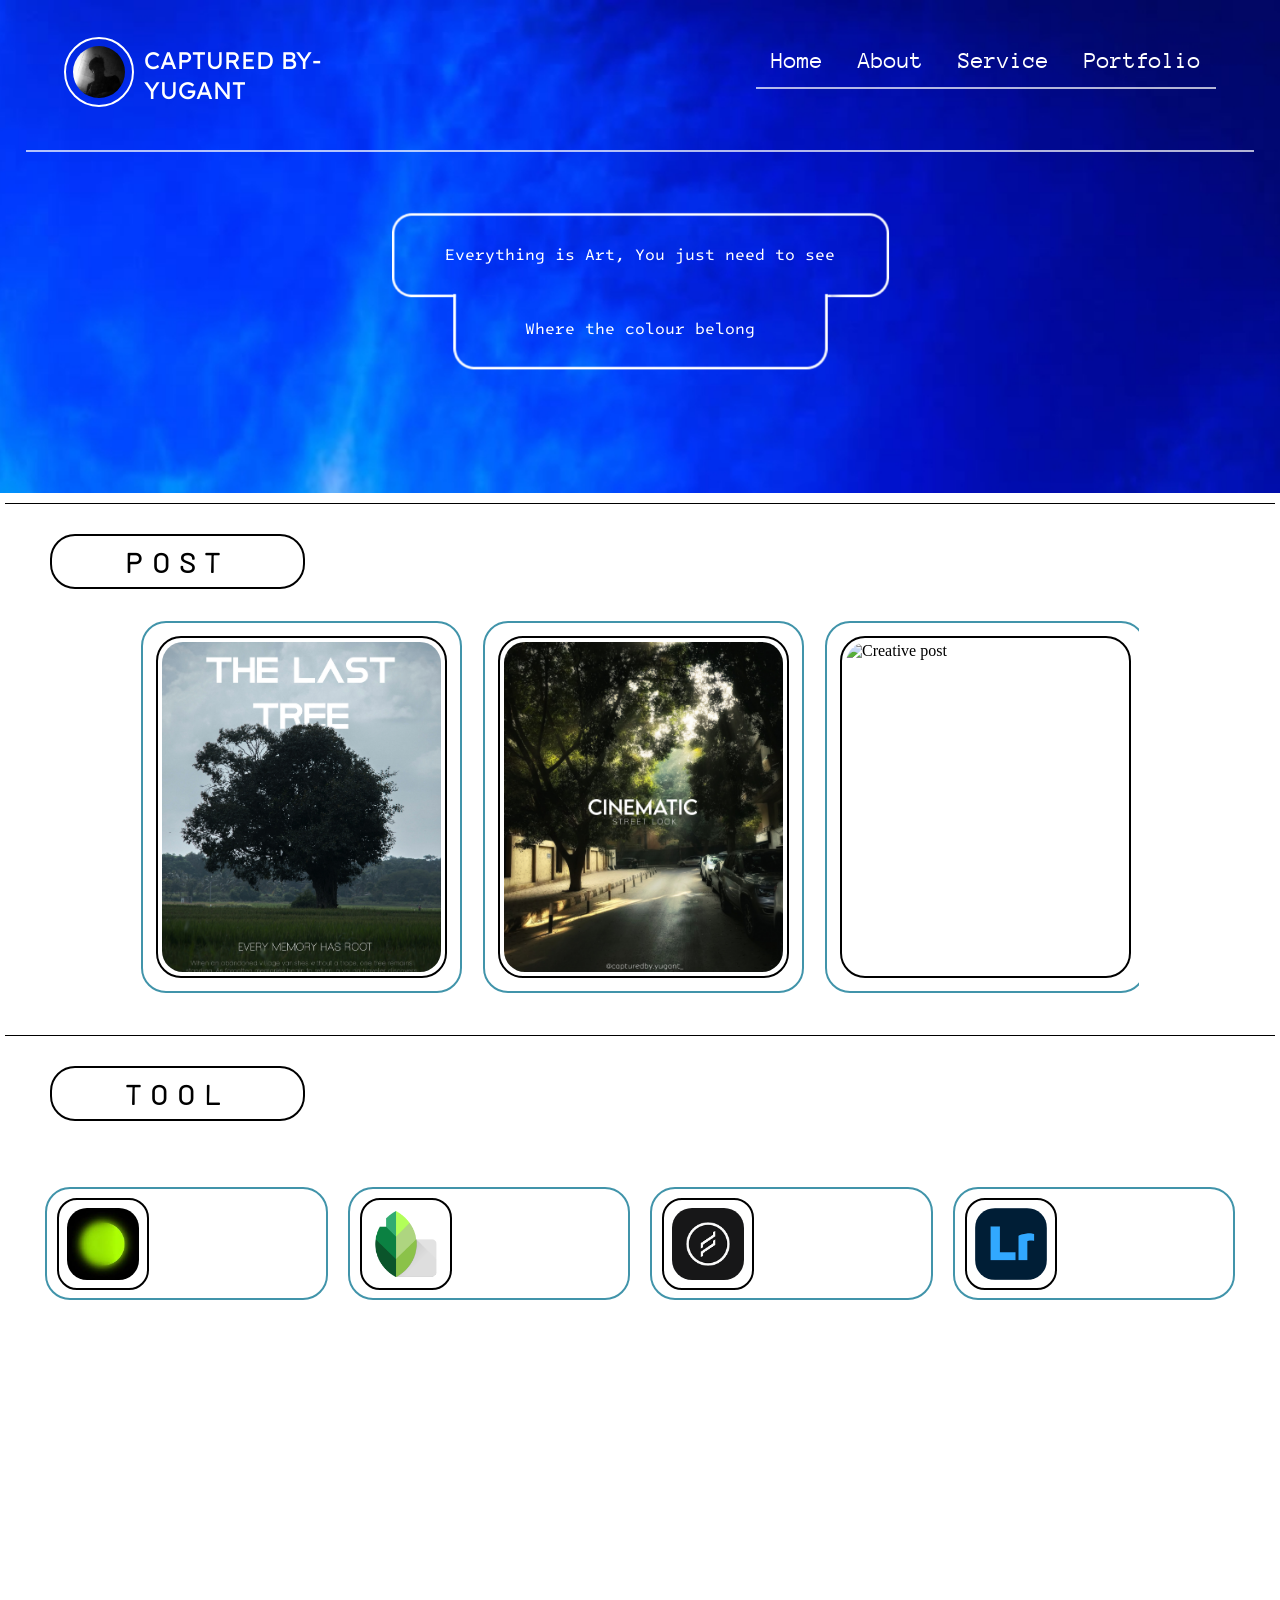
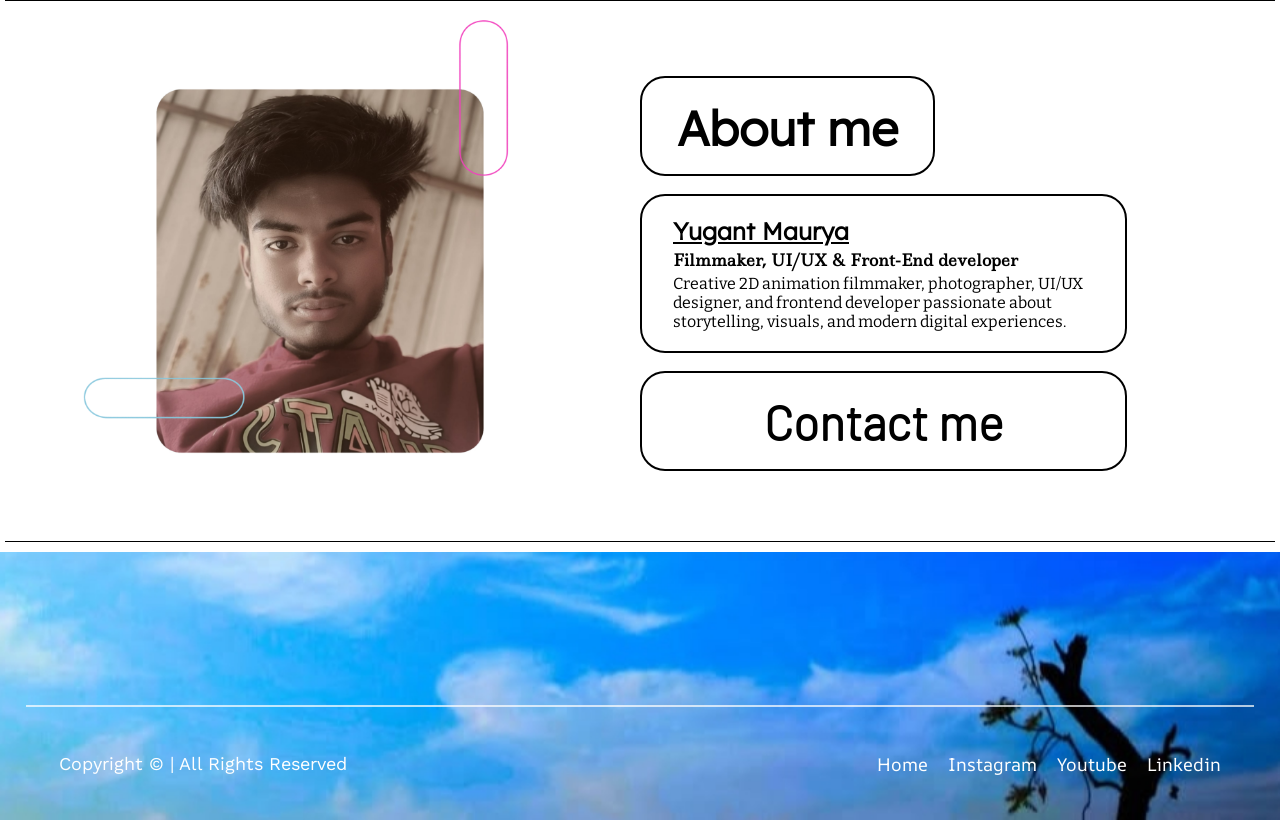
==== docs/index.html @ 9ec86b28 "Adding a slider in crad" ====
<!DOCTYPE html>
<html lang="en">

<head>
    <meta charset="UTF-8">
    <meta name="viewport" content="width=device-width, initial-scale=1.0">
    <title>Captured By - Yugant</title>
    <link rel="stylesheet" href="css/style.css">
    <link rel="stylesheet" href="css/responsive.css">
    <link rel="preconnect" href="https://fonts.googleapis.com">
    <link rel="preconnect" href="https://fonts.gstatic.com" crossorigin>
    <meta name="google-site-verification" content="7gFxVXqHhtORSVMccQHQWQpUcpz1Lk_48N8f_i5zan0" />
    <link rel="icon" type="image/png" href="image/logo.jpg.jpeg">
</head>

<body>
    <header>
        <div class="header-top">
            <div class="logo">
                <a href="#"><img src="image/logo.jpg.jpeg" alt="Logo"></a>
                <pre>CAPTURED BY-
YUGANT</pre>
            </div>
            <div class="hln">
                <nav class="headt">
                    <div class="slidebar">
                        <ul>
                            <li onclick="hideslidebar()"><img
                                    src="image/close_24dp_EFEFEF_FILL0_wght400_GRAD0_opsz24.png" alt=""></li>
                            <li><a href="#">Home</a></li>
                            <li><a href="#">About</a></li>
                            <li><a href="#">Service</a></li>
                            <li><a href="#">Portfolio</a></li>
                        </ul>
                    </div>
                    <ul>
                        <li class="hideonmobile"><a href="#">Home</a></li>
                        <li class="hideonmobile"><a href="#">About</a></li>
                        <li class="hideonmobile"><a href="#">Service</a></li>
                        <li class="hideonmobile"><a href="#">Portfolio</a></li>
                        <li class="menu" onclick="showslidebar()"><img
                                src="image/menu_24dp_EFEFEF_FILL0_wght400_GRAD0_opsz24.png">
                        </li>
                    </ul>
                </nav>
                <hr class="navhr">
            </div>
        </div>
        <hr>
        <div class="slowgan">
            <img src="image/slogan borad.png" alt="borad">
            <div class="text">
                <p class="t1">Everything is Art, You just need to see</p>
                <p>Where the colour belong</p>
            </div>
        </div>
    </header>
    <main>
        <hr>
        <div class="po">
            <div class="c-icon">
                <div class="icon">
                    <h3>POST</h3>
                </div>
            </div>
            <div class="Post">
                <button class="slider-btn prev-btn" type="button" aria-label="Previous post">
                    <img src="image/left.png" alt="">
                </button>

                <div class="post-slider">
                    <div class="post-track">
                        <div class="Card">
                            <div class="imbo">
                                <img class="po-img" src="image/post/Picsart_26-05-30_23-14-39-638.jpg.jpeg" alt="Creative post">
                            </div>
                        </div>
                        <div class="Card">
                            <div class="imbo">
                                <img class="po-img" src="image/post/20250325_134147.jpg.jpeg" alt="Creative post">
                            </div>
                        </div>
                        <div class="Card">
                            <div class="imbo">
                                <img class="po-img" src="image/post/20250316_114616.jpg.jpeg" alt="Creative post">
                            </div>
                        </div>
                        <div class="Card">
                            <div class="imbo">
                                <img class="po-img" src="image/post/20250322_140055.jpg.jpeg" alt="Creative post">
                            </div>
                        </div>
                    </div>
                </div>

                <button class="slider-btn next-btn" type="button" aria-label="Next post">
                    <img src="image/right.png" alt="">
                </button>
            </div>
        </div>
        <hr>
        <div class="tool">
            <div class="c-icon">
                <div class="icon">
                    <h3>TOOL</h3>
                </div>
            </div>
            <div class="tool-section">
                <div class="bdr">
                    <div class="tool-info">
                        <img src="image/icon/hypic.jfif" alt="">
                    </div>
                </div>
                <div class="bdr">
                    <div class="tool-info">
                        <img src="image/icon/Snapseed.png" alt="">
                    </div>
                </div>
                <div class="bdr">
                    <div class="tool-info">
                        <img src="image/icon/LD.png" alt="">
                    </div>
                </div>
                <div class="bdr">
                    <div class="tool-info">
                        <img src="image/icon/lightroom.webp" alt="">
                    </div>
                </div>
            </div>
        </div>
        <hr>
        <div class="intro">
            <div class="image-logo">
                <img src="image/logo-imgae.png" width="600px">
            </div>
            <div class="sublogo">
                <img src="image/photo1.jpg.jpeg" alt="" width="400px">
            </div>
            <div class="about-me">
                <h2 class="me">About me</h2>
                <div>
                    <h2>Yugant Maurya</h2>
                    <h4>Filmmaker, UI/UX & Front-End developer</h4>
                    <p>Creative 2D animation filmmaker, photographer, UI/UX designer, and frontend developer passionate
                        about storytelling, visuals, and modern digital experiences.</p>
                </div>
                <h2 class="Contact">Contact me</h2>
            </div>
        </div>
        <hr>
    </main>
    <footer>
        <div class="blank"></div>
        <hr>
        <div class="fot-bar">
            <div class="copyright"> Copyright &copy; | All Rights Reserved</div>
            <nav class="lfoot">
                <ul>
                    <li><a href="#">Home</a></li>
                    <li><a href="#">Instagram</a></li>
                    <li><a href="#">Youtube</a></li>
                    <li> <a href="#">Linkedin</a></li>
                </ul>
            </nav>
        </div>
    </footer>
    <script src="animate.js"></script>
</body>

</html>
---- docs/css/style.css ----
@font-face {
    font-family: 'Lexend';
    src: url(../font/Lexend/Lexend-VariableFont_wght.ttf);
}

@font-face {
    font-family: 'ldtihn';
    src: url(../font/Lexend/static/Lexend-Light.ttf);
}

@font-face {
    font-family: 'ledger';
    src: url(../font/Ledger/Ledger-Regular.ttf);
}

@font-face {
    font-family: 'bitter';
    src: url(../font/Bitter/Bitter-VariableFont_wght.ttf);
}

@font-face {
    font-family: 'Barlow';
    src: url(../font/Barlow/Barlow-Light.ttf);
}

@font-face {
    font-family: 'AnonymousPro';
    src: url(../font/AnonymousPro/AnonymousPro-Regular.ttf);
}

@font-face {
    font-family: 'Intelonemono';
    src: url(../font/IntelOneMono/IntelOneMono-VariableFont_wght.ttf);
}

@font-face {
    font-family: 'worksans';
    src: url(../font/Work_Sans/WorkSans-VariableFont_wght.ttf);
}

@font-face {
    font-family: 'aronesans';
    src: url(../font/AR_One_Sans/AROneSans-VariableFont_ARRR\,wght.ttf);
}

* {
    margin: 0px;
    padding: 0px;
    box-sizing: border-box;
}

body {
    overflow-x: hidden;
    width: 100%;
    min-height: 100vh;
}

header {
    background-image: url(../image/hedergb.jpg.jpeg);
    background-repeat: no-repeat;
    background-size: cover;
    background-position: center;
    width: 100%;
    height: 493px;


    .header-top {
        display: flex;
        justify-content: center;
        align-items: center;
        gap: 35%;
        padding-top: 25px;
        height: 150px;
        padding: 0px 64px;
    }

    .logo {
        width: 50em;
        display: flex;
        align-items: center;
        gap: 10px;
        font-size: x-large;
        color: white;
    }

    .logo>pre {
        font-family: "Lexend";
    }

    .logo img {
        padding: 7px;
        width: 70px;
        border-radius: 25pc;
        border: 2px solid white;
    }

    .hln {
        padding-bottom: 14px;
        width: 460px;
        display: flex;
        flex-direction: column;
        justify-content: center;
        align-items: center;
        gap: 14px;
    }

    .hln>hr {
        width: 460px;
    }

    .headt {
        display: flex;
        gap: 25px;
    }

    hr {
        margin: 0 26px;
        border: 1px solid rgba(255, 255, 255, 0.7);
    }

    .headt a {
        color: white;
        font-family: "AnonymousPro";
        font-size: x-large;
        text-decoration: none;
    }

    .headt>ul {
        gap: 35px;
        display: flex;
        list-style: none;
    }

    .slidebar {
        display: none;
    }

    .slidebar ul {
        position: fixed;
        z-index: 999;
        top: 0;
        right: 0;
        height: 100vh;
        width: 250px;
        background: rgba(255, 255, 255, 0.1);
        backdrop-filter: blur(10px);
        -webkit-backdrop-filter: blur(10px);
        box-shadow: 10px 0 10px rgba(0, 0, 0, 0);
        display: flex;
        padding: 50px;
        gap: 20px;
        flex-direction: column;
        justify-content: flex-start;
    }

    .slidebar li {
        list-style: none;
        width: 100%;
    }

    .slowgan {
        position: relative;
        width: fit-content;
        margin: 50px auto;
    }

    .slowgan img {
        width: 617px;
        display: block;
    }

    .text {
        display: flex;
        justify-content: center;
        align-items: center;
        flex-direction: column;
        gap: 52px;
    }

    .text {
        width: 582px;
        height: 139px;
        font-family: 'Intelonemono';
        position: absolute;
        top: 50%;
        left: 50%;
        transform: translate(-50%, -50%);

        color: white;
        text-align: center;
    }
}

main {
    hr {
        border: none;
        height: 1px;
        background: black;
        margin: 10px 5px;
    }

    .icon {

        border: 2px solid black;
        border-radius: 25px;
        margin-top: 30px;
        margin-left: 50px;
        width: 255px;
        height: 55px;
        display: flex;
        justify-content: center;
        align-items: center;
        font-size: x-large;
        font-family: 'Barlow';
        letter-spacing: 10px;

    }

    .Card {
        flex: 0 0 321px;
        width: 321px;
        height: 372px;
        border: 2px solid #4194AA;
        border-radius: 25px;
        display: flex;
        justify-content: center;
        align-items: center;
    }

    .Post {
        --slider-gap: 21px;
        display: flex;
        align-items: center;
        justify-content: center;
        padding: 32px 56px;
        gap: var(--slider-gap);
    }

    .post-slider {
        width: min(100%, calc((321px * 3) + (var(--slider-gap) * 2)));
        overflow: hidden;
    }

    .post-track {
        display: flex;
        gap: var(--slider-gap);
        transition: transform 0.35s ease;
    }

    .slider-btn {
        width: 64px;
        height: 64px;
        flex: 0 0 64px;
        display: flex;
        justify-content: center;
        align-items: center;
        border: 2px solid #4194AA;
        border-radius: 50%;
        background: white;
        cursor: pointer;
        opacity: 0;
        transition: opacity 0.25s ease;
    }

    .slider-btn:hover,
    .slider-btn:focus-visible {
        opacity: 1;
    }

    .slider-btn img {
        width: 52px;
        height: 52px;
        object-fit: contain;
        pointer-events: none;
    }

    .slider-btn:disabled {
        opacity: 0;
        cursor: not-allowed;
    }

    .slider-btn:disabled:hover,
    .slider-btn:disabled:focus-visible {
        opacity: 0.25;
    }

    .imbo {
        display: flex;
        justify-content: center;
        align-items: center;
        border-radius: 25px;
        padding: 4px;
        border: 2px solid black;
        height: 342px;
        width: 291px;
        overflow: hidden;

        .po-img {
            display: block;
            width: 100%;
            height: 100%;
            object-fit: cover;
            border-radius: 21px;
        }
    }


    .tool {
        min-height: 524px;

        .tool-section {
            display: grid;
            grid-template-columns: repeat(2, 631px);
            grid-auto-rows: auto;
            gap: 63px 20px;
            padding: 66px 45px;

            .tool-info {
                display: flex;
                justify-content: center;
                align-items: center;
                width: 92px;
                height: 92px;
                padding: 20px;
                border: 2px solid black;
                border-radius: 20px;
                margin-left: 10px;
            }

            img {
                width: 72px;
                height: 72px;
                border-radius: 20px;
            }

            .bdr {
                display: flex;
                align-items: center;
                border: 2px solid #4194AA;
                width: 631px;
                height: 113px;
                border-radius: 25px;
            }
        }
    }

    .intro {
        display: flex;
        height: 520px;

        .image-logo {
            width: 50%;
            display: flex;
            justify-content: center;
            align-items: center;

            img {
                border-radius: 25px;
            }
        }

        .about-me {
            width: 50%;
            display: flex;
            justify-content: flex-start;
            flex-direction: column;
            padding: 65px 0px;
            gap: 18px;

            .me,
            .Contact {
                font-size: xxx-large;
                text-align: center;
                padding: 20px 0px;
                font-family: 'ldtihn';
                border: 2px solid black;
                border-radius: 25px;
                width: 295px;
                height: 100px;
            }

            div {
                display: flex;
                flex-direction: column;
                border: 2px solid black;
                width: 487px;
                height: 160px;
                padding: 20px 31px;
                border-radius: 25px;
                gap: 3px;

                h2 {
                    font-family: 'ldtihn';
                    text-decoration: underline;
                }

                h4 {
                    font-family: 'ledger';
                }

                p {
                    font-family: 'bitter';
                }
            }

            .Contact {
                width: 487px;
                font-family: 'Barlow';
            }
        }
    }
}



footer {
    background-image: url(../image/foterbg.jpg.jpeg);
    background-repeat: no-repeat;
    background-size: cover;
    background-position: center;
    width: 100vw;
    display: flex;
    flex-direction: column;
    min-height: 266px;

    hr {
        margin: 0 26px;
        border: 1px solid rgba(255, 255, 255, 0.7);
    }


    .blank {
        height: 153px;
    }

    .fot-bar {
        display: flex;
        flex-direction: row;
        align-items: center;
        height: 113px;
        font-size: large;
        justify-content: space-between;
        padding: 0 59px;

        .copyright {
            color: white;
            font-family: 'worksans';
        }

        .lfoot {
            font-family: 'aronesans';


            ul {
                list-style: none;
                display: flex;
                flex-direction: row;
                gap: 20px;
            }

            a {
                color: white;
                text-decoration: none;
            }
        }
    }
}
---- docs/css/responsive.css ----
img {
    height: auto;
}

body {
    min-height: 100vh;
}

header .logo {
    min-width: 0;
}

main .tool .tool-section {
    grid-template-columns: repeat(auto-fit, minmax(280px, 1fr));
}

main .tool .tool-section .bdr {
    width: 100%;
}

.menu {
    display: none;
}

.sublogo {
    display: none;
}


@media (max-width: 1200px) {
    header .header-top {
        gap: 40px;
        justify-content: space-between;
    }

    main .intro .about-me {
        width: 450px;
    }

    main .intro .about-me .Contact,
    main .intro .about-me div {
        width: 410px;
    }

    main .intro .image-logo img {
        width: 480px;
    }

}

@media (max-width: 1130px){
    main .post-slider {
        width: min(100%, calc((321px * 2) + var(--slider-gap)));
    }
}

@media (max-width: 900px) {
    header {
        height: auto;
        padding-bottom: 40px;
    }

    header .header-top {
        height: auto;
        gap: 24px;
        padding: 24px 20px;
    }

    .header-top .hln {
        width: 50px;
        display: flex;
        justify-content: flex-end;
    }

    .hideonmobile,
    .navhr {
        display: none;
    }

    header .logo {
        width: 100%;
        justify-content: flex-start;
    }

    .headt .menu {
        display: flex;
        justify-content: flex-end;
    }

    header .slowgan {
        width: min(92%, 617px);
        margin: 36px auto;
    }

    header .slowgan img,
    header .text {
        width: 100%;
    }

    header .text {
        height: auto;
        gap: 24px;
        padding: 0 24px;
        font-size: clamp(0.85rem, 2.4vw, 1rem);
    }

    main .icon {
        margin-left: 20px;
    }

    main .Post {
        padding: 28px 20px;
        gap: 12px;
    }

    main .tool .tool-section {
        padding: 36px 20px;
        gap: 22px;
    }

    main .intro {
        height: auto;
        flex-direction: row;
        align-items: center;
        padding: 15px 20px;
        gap: 28px;
    }

    main .intro .image-logo {
        display: none;
    }

    main .intro .about-me {
        width: 100%;
    }

    main .intro .about-me {
        padding: 10px;
        width: 487px;
        font-size: .8rem;
    }

    main .intro .sublogo {
        display: flex;
        justify-content: center;
        width: 350px;
    }

    main .intro .about-me div,
    main .intro .about-me .Contact {
        width: min(100%, 437px);
        height: auto;
    }

    main .intro .about-me .me {
        width: 200px;
        font-size: x-large;
        height: 70px;
    }

    main .intro .about-me .Contact {
        width: min(100%, 307px);
        font-size: x-large;
        height: 70px;
    }

    main .intro .sublogo img {
        width: 250px;
        border-radius: 25px;

    }

    footer .fot-bar {
        height: auto;
        min-height: 113px;
        flex-direction: column;
        justify-content: center;
        gap: 18px;
        padding: 24px 20px;
        text-align: center;
    }

    footer .fot-bar .lfoot ul {
        flex-wrap: wrap;
        justify-content: center;
    }
}

@media (max-width: 560px) {

    header .logo {
        font-size: 1rem;
    }

    header .logo img {
        width: 58px;
    }

    header .headt a {
        font-size: 1rem;
    }

    header .text {
        gap: 25px;
        font-size: 0.65rem;
    }

    main .icon {
        width: calc(100% - 40px);
        max-width: 200px;
        font-size: 1.1rem;
        letter-spacing: 6px;
    }

    main .Post {
        padding: 24px 12px;
    }

    main .post-slider {
        width: min(100%, 321px, calc(100vw - 136px));
    }

    main .Card {
        flex-basis: min(321px, calc(100vw - 136px));
        width: min(321px, calc(100vw - 136px));
    }

    main .imbo {
        width: calc(100% - 30px);
    }

    main .slider-btn {
        width: 44px;
        height: 44px;
        flex-basis: 44px;
    }

    main .slider-btn img {
        width: 36px;
        height: 36px;
    }

    main .tool .tool-section {
        grid-template-columns: 1fr;
    }

    main .tool .tool-section .bdr {
        height: 96px;
        border-radius: 18px;
    }

    main .tool .tool-section .tool-info {
        width: 76px;
        height: 76px;
        padding: 12px;
        border-radius: 16px;
    }

    main .tool .tool-section img {
        width: 56px;
        height: 56px;
    }

    main .intro .image-logo img {
        width: min(100%, 342px);
    }

    main .intro .sublogo {
        display: none;
    }

    main .intro .about-me .me {
        width: min(100%, 205px);
        height: auto;
        font-size: 1.5rem;
    }

    main .intro .about-me .Contact {
        width: min(100%, 275px);
        height: auto;
        font-size: 1.5rem;
    }

    main .intro .about-me div {
        padding: 18px;
    }
}

@media (max-width: 380px) {

    header .header-top {
        height: auto;
        gap: 24px;
        padding: 14px 20px;
    }

    header .slowgan {
        width: 96%;
    }

    header .text {
        font-size: 0.60rem;
        padding: 0 16px;
    }

    footer .fot-bar {
        font-size: 0.9rem;
    }
}
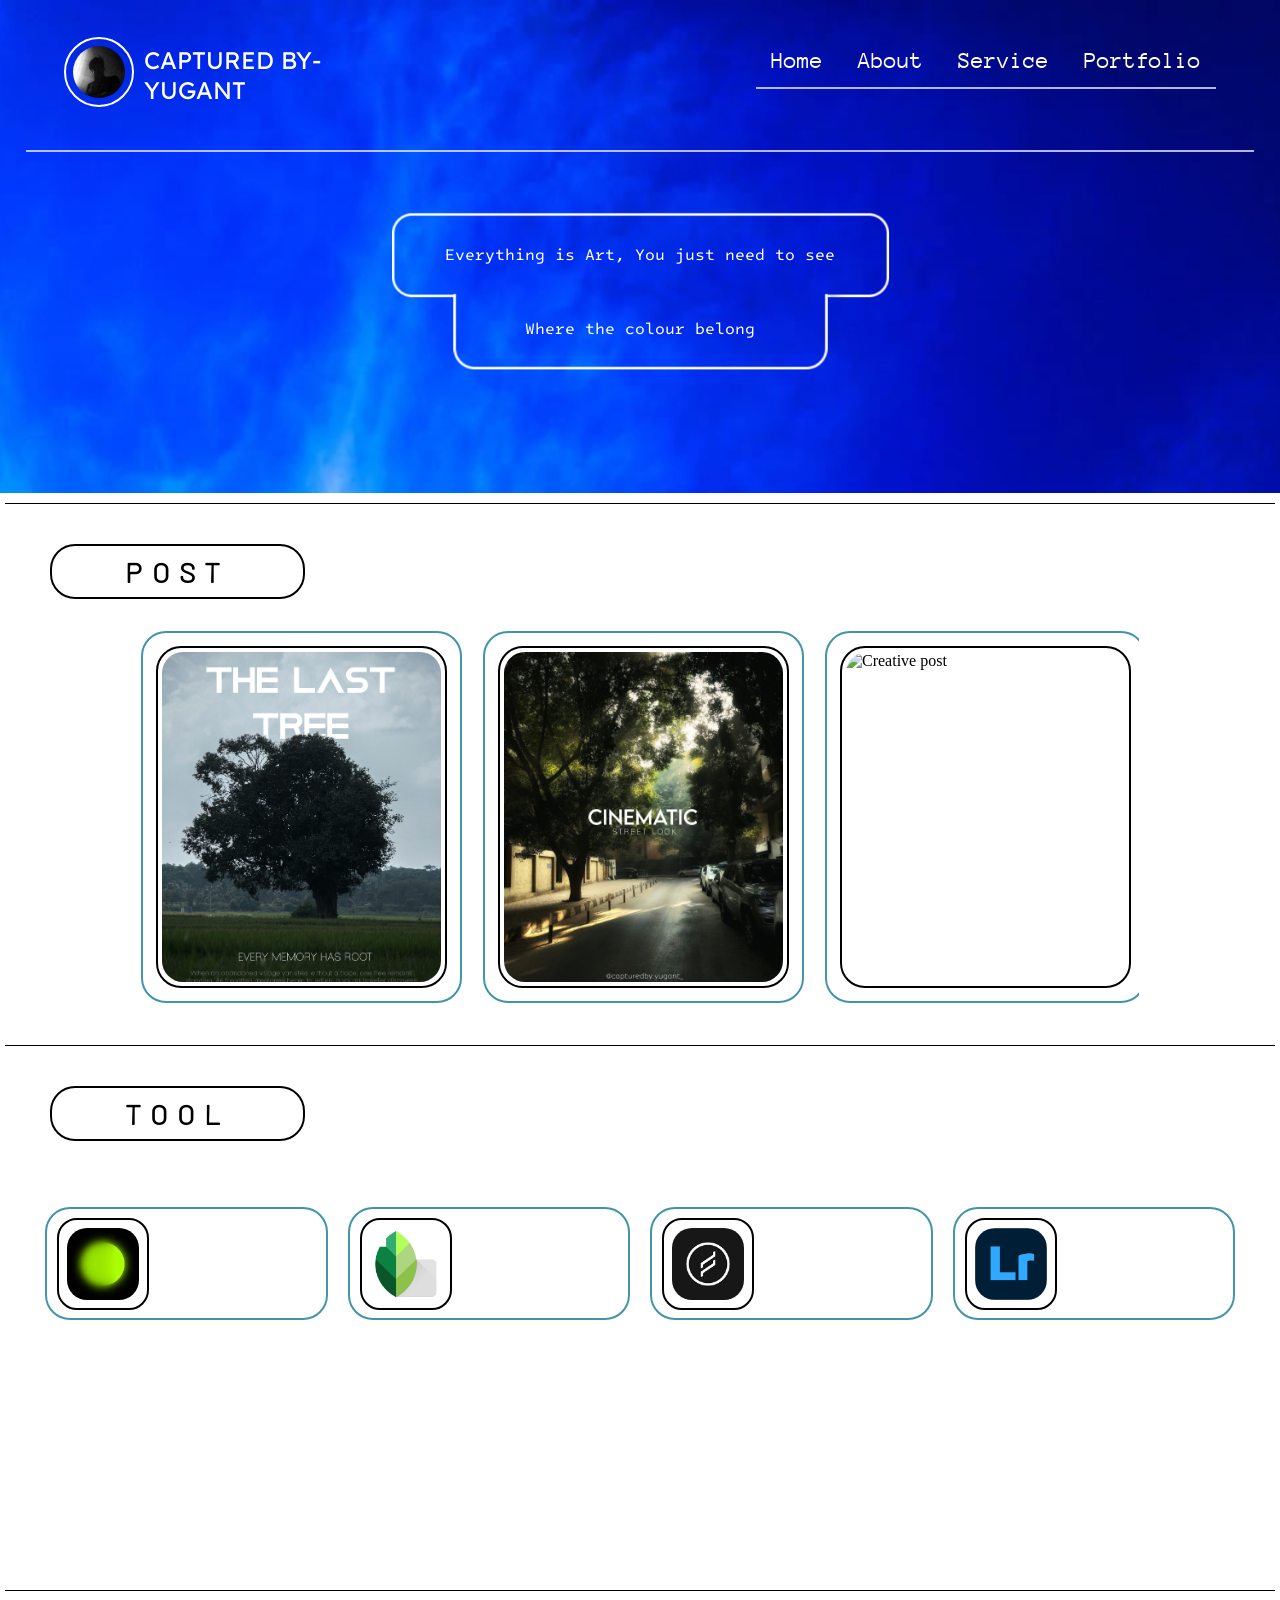
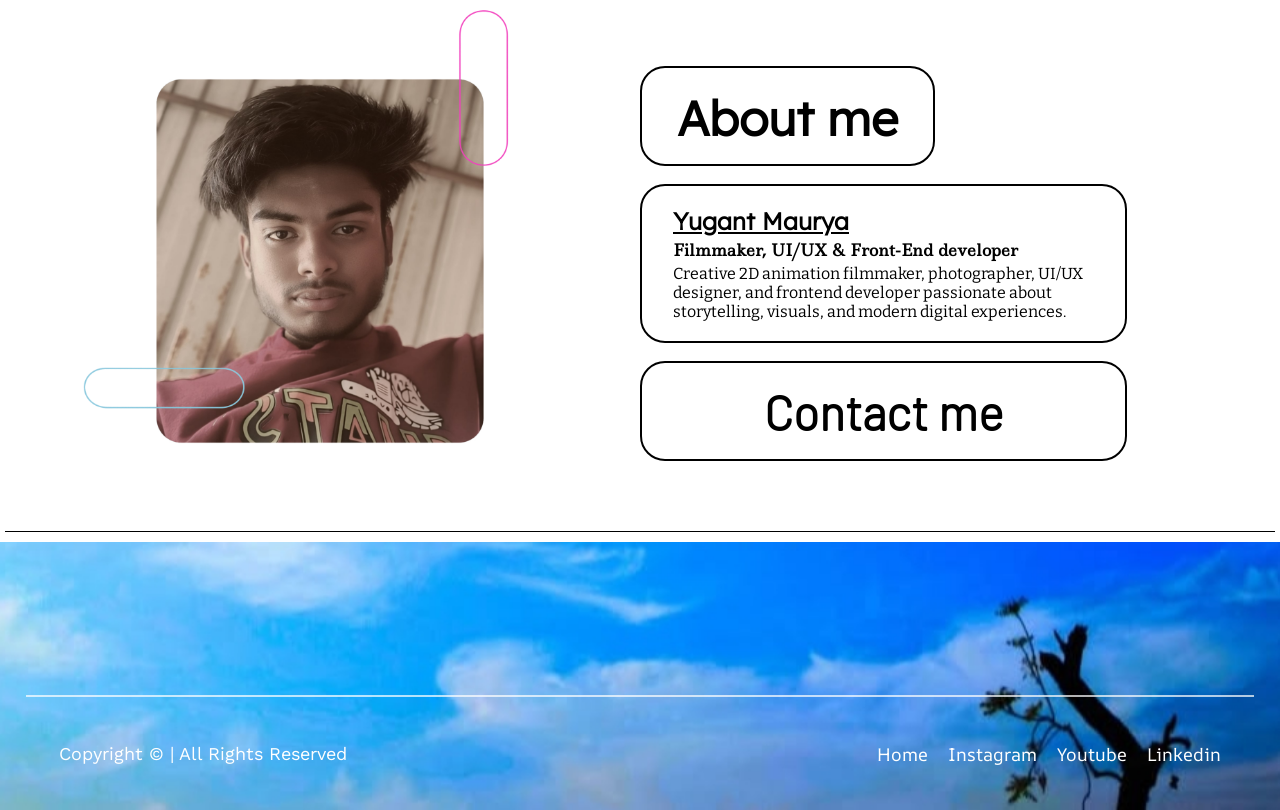
==== commit 30c373bb: "updated code" ====
--- a/docs/index.html
+++ b/docs/index.html
@@ -62,10 +62,11 @@
                 <div class="icon">
                     <h3>POST</h3>
                 </div>
+                <a class="see-more" href="#">See More</a>
             </div>
             <div class="Post">
                 <button class="slider-btn prev-btn" type="button" aria-label="Previous post">
-                    <img src="image/left.png" alt="">
+                    <img src="image/left.png" width="52px" alt="">
                 </button>
 
                 <div class="post-slider">
@@ -94,7 +95,7 @@
                 </div>
 
                 <button class="slider-btn next-btn" type="button" aria-label="Next post">
-                    <img src="image/right.png" alt="">
+                    <img src="image/right.png" width="53px" alt="">
                 </button>
             </div>
         </div>
--- a/docs/css/style.css
+++ b/docs/css/style.css
@@ -216,6 +216,30 @@
 
     }
 
+    .c-icon {
+        display: flex;
+        align-items: center;
+        width: 100%;
+    }
+
+    .see-more {
+        color: #4194AA;
+        font-family: 'Barlow';
+        font-size: 1rem;
+        text-decoration: none;
+        margin-left: auto;
+        margin-right: 20px;
+        transform: translateY(8px);
+        opacity: 0;
+        pointer-events: none;
+        transition: opacity 0.25s ease;
+    }
+
+    .po.show-see-more .see-more {
+        opacity: 1;
+        pointer-events: auto;
+    }
+
     .Card {
         flex: 0 0 321px;
         width: 321px;
@@ -239,6 +263,7 @@
     .post-slider {
         width: min(100%, calc((321px * 3) + (var(--slider-gap) * 2)));
         overflow: hidden;
+        touch-action: pan-y;
     }
 
     .post-track {
--- a/docs/css/responsive.css
+++ b/docs/css/responsive.css
@@ -213,26 +213,30 @@
     }
 
     main .Post {
-        padding: 24px 12px;
+        position: relative;
+        padding: 24px 0;
     }
 
     main .post-slider {
-        width: min(100%, 321px, calc(100vw - 136px));
-    }
-
-    main .Card {
-        flex-basis: min(321px, calc(100vw - 136px));
-        width: min(321px, calc(100vw - 136px));
-    }
-
-    main .imbo {
-        width: calc(100% - 30px);
+        width: 321px;
     }
 
     main .slider-btn {
+        position: absolute;
+        top: 50%;
+        z-index: 2;
+        transform: translateY(-50%);
         width: 44px;
         height: 44px;
         flex-basis: 44px;
+    }
+
+    main .prev-btn {
+        left: 8px;
+    }
+
+    main .next-btn {
+        right: 8px;
     }
 
     main .slider-btn img {
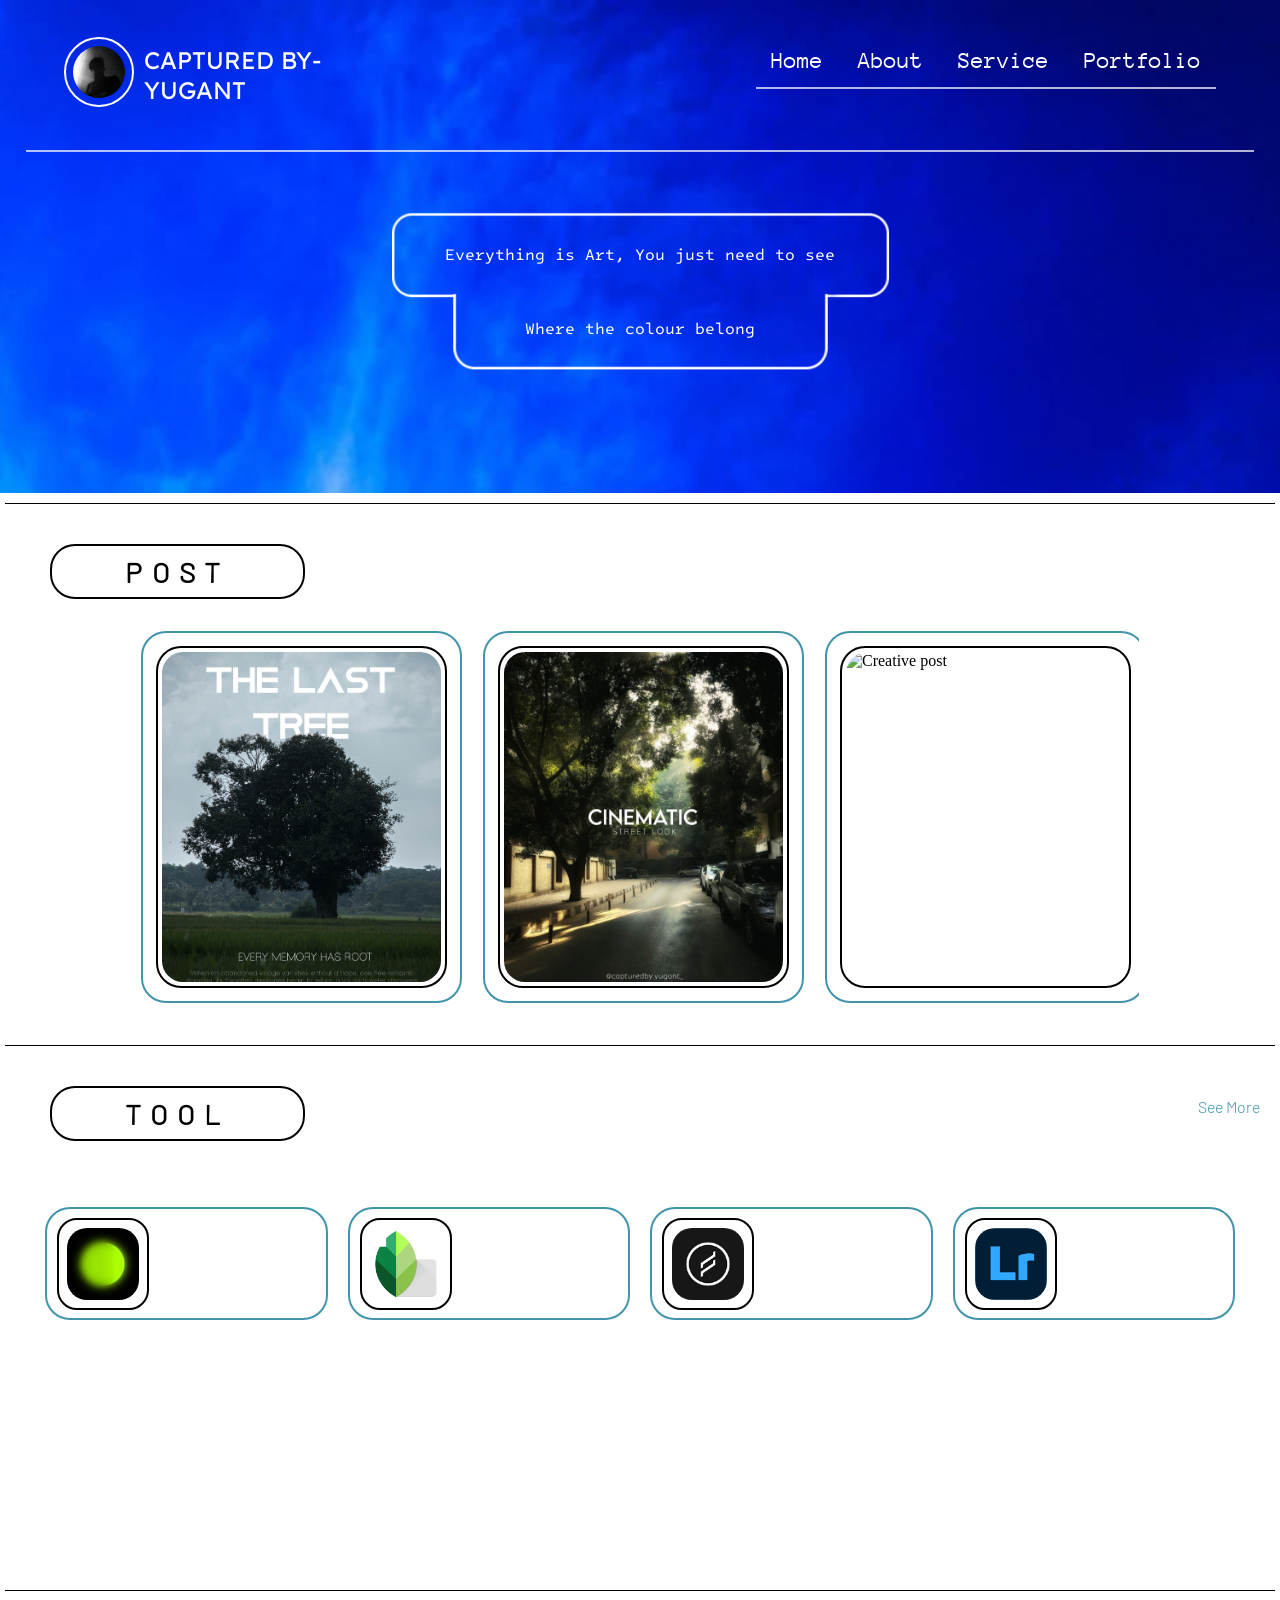
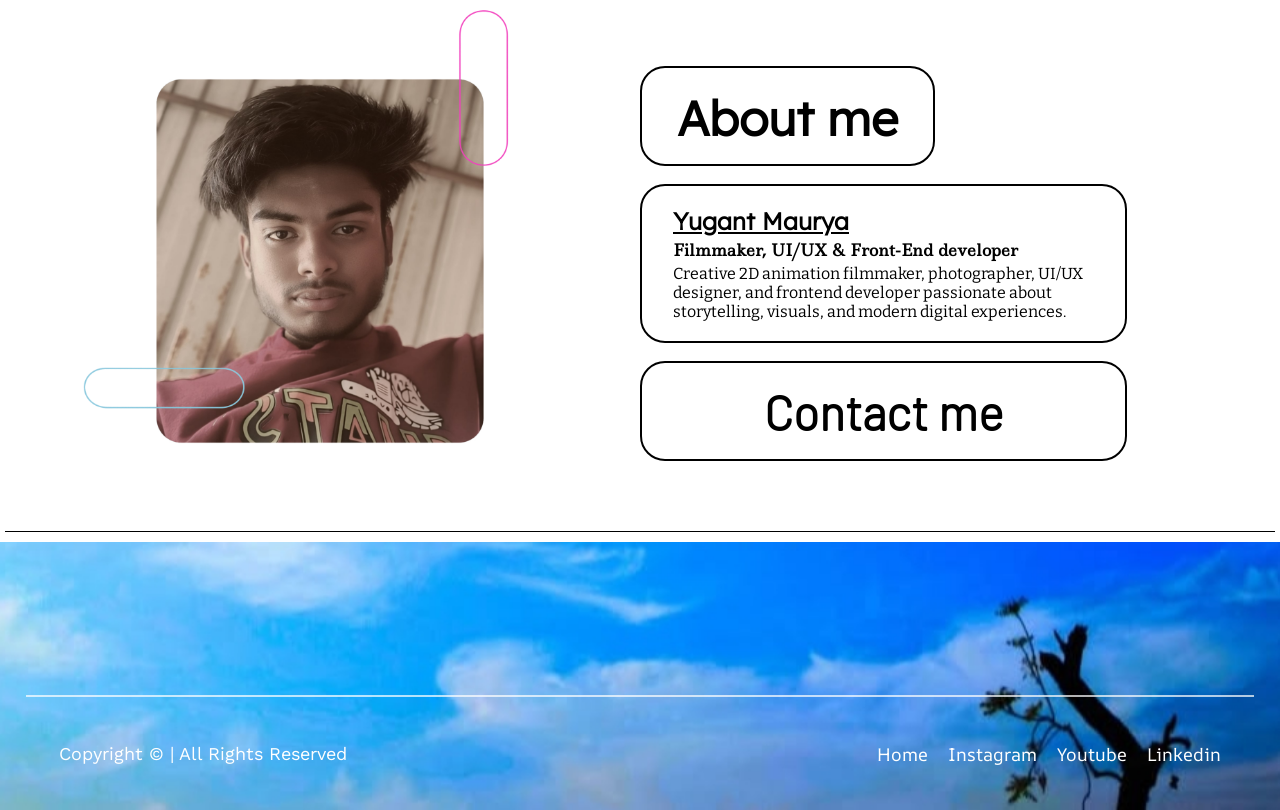
==== commit fac3d96c: "Added See More option in tool box" ====
--- a/docs/index.html
+++ b/docs/index.html
@@ -105,6 +105,7 @@
                 <div class="icon">
                     <h3>TOOL</h3>
                 </div>
+                <a class="see-more tool-see-more" href="#">See More</a>
             </div>
             <div class="tool-section">
                 <div class="bdr">
--- a/docs/css/style.css
+++ b/docs/css/style.css
@@ -240,6 +240,11 @@
         pointer-events: auto;
     }
 
+    .tool-see-more {
+        opacity: 1;
+        pointer-events: auto;
+    }
+
     .Card {
         flex: 0 0 321px;
         width: 321px;
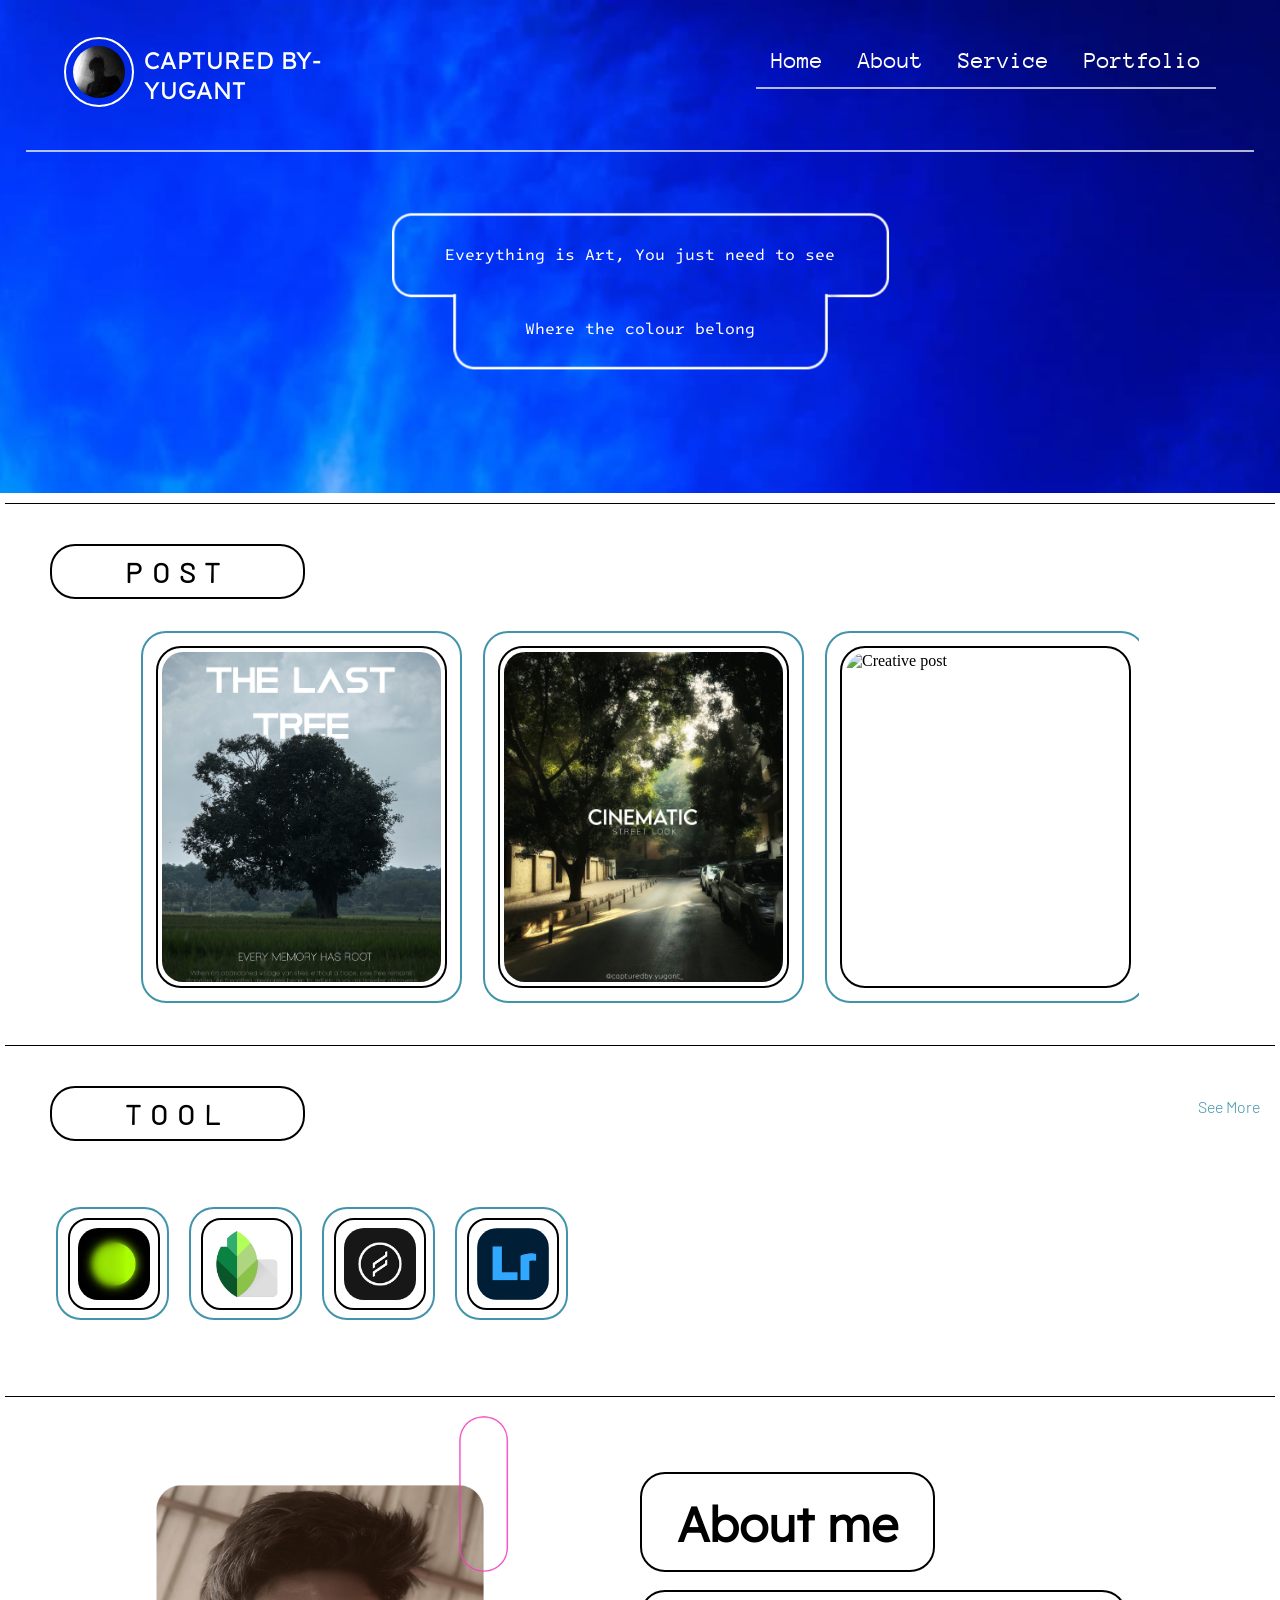
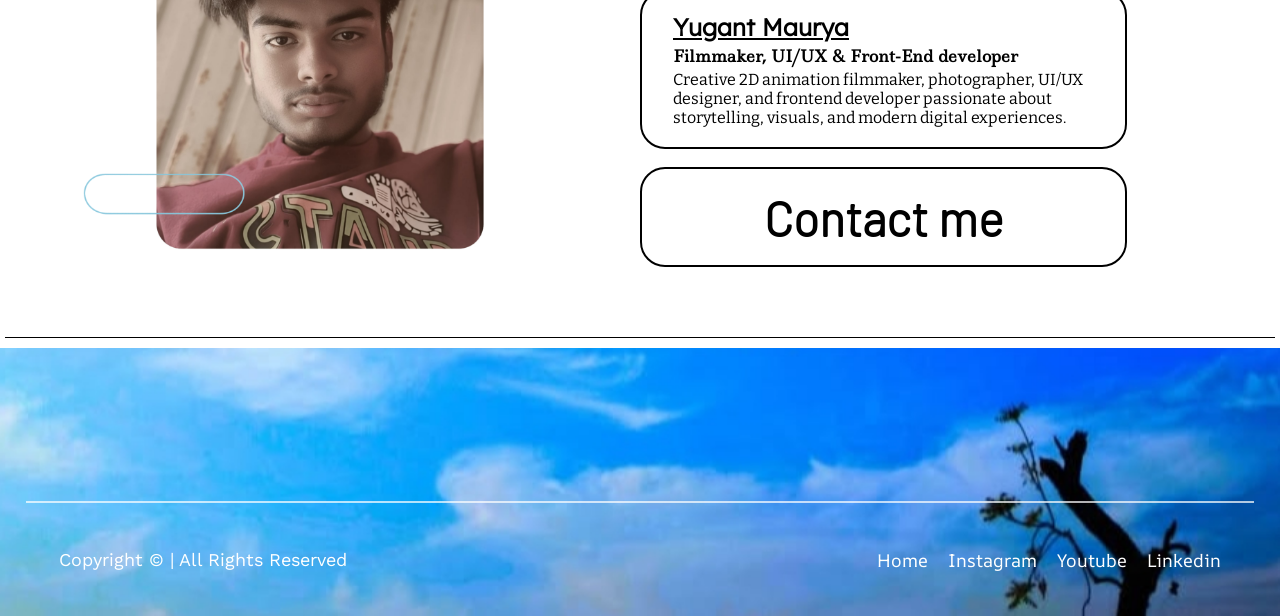
==== commit 67f0d612: "Created tool Box" ====
--- a/docs/index.html
+++ b/docs/index.html
@@ -108,24 +108,44 @@
                 <a class="see-more tool-see-more" href="#">See More</a>
             </div>
             <div class="tool-section">
-                <div class="bdr">
+                <div class="bdr" role="button" tabindex="0" aria-expanded="false">
                     <div class="tool-info">
                         <img src="image/icon/hypic.jfif" alt="">
                     </div>
+                    <div class="tool-name">
+                        <h4>Hypic</h4>
+                        <hr>
+                        <p>Photo editing and creative image design app.</p>
+                    </div>
                 </div>
-                <div class="bdr">
+                <div class="bdr" role="button" tabindex="0" aria-expanded="false">
                     <div class="tool-info">
                         <img src="image/icon/Snapseed.png" alt="">
                     </div>
+                    <div class="tool-name">
+                        <h4>Snapseed</h4>
+                        <hr>
+                        <p>Professional photo editor with quick retouch tools.</p>
+                    </div>
                 </div>
-                <div class="bdr">
+                <div class="bdr" role="button" tabindex="0" aria-expanded="false">
                     <div class="tool-info">
                         <img src="image/icon/LD.png" alt="">
                     </div>
+                    <div class="tool-name">
+                        <h4>LD</h4>
+                        <hr>
+                        <p>Design tool for creating visual effects and edits.</p>
+                    </div>
                 </div>
-                <div class="bdr">
+                <div class="bdr" role="button" tabindex="0" aria-expanded="false">
                     <div class="tool-info">
                         <img src="image/icon/lightroom.webp" alt="">
+                    </div>
+                    <div class="tool-name">
+                        <h4>Lightroom</h4>
+                        <hr>
+                        <p>Advanced color grading and photo enhancement app.</p>
                     </div>
                 </div>
             </div>
--- a/docs/css/style.css
+++ b/docs/css/style.css
@@ -336,14 +336,14 @@
 
 
     .tool {
-        min-height: 524px;
+        min-height: 0;
 
         .tool-section {
-            display: grid;
-            grid-template-columns: repeat(2, 631px);
-            grid-auto-rows: auto;
+            display: flex;
+            flex-wrap: wrap;
+            justify-content: flex-start;
             gap: 63px 20px;
-            padding: 66px 45px;
+            padding: 66px 56px;
 
             .tool-info {
                 display: flex;
@@ -357,6 +357,38 @@
                 margin-left: 10px;
             }
 
+            .tool-name {
+                flex: 1;
+                margin: 0 24px;
+                opacity: 0;
+                overflow: hidden;
+                pointer-events: none;
+                transition: opacity 0.25s ease;
+                white-space: nowrap;
+            }
+
+            .tool-name h4 {
+                font-family: 'Barlow';
+                font-size: 1.2rem;
+                margin-bottom: 6px;
+            }
+
+            .tool-name hr {
+                width: 100%;
+                height: 1px;
+                margin: 0;
+                border: none;
+                background: black;
+            }
+
+            .tool-name p {
+                margin-top: 7px;
+                font-family: 'bitter';
+                font-size: 0.82rem;
+                line-height: 1.3;
+                white-space: normal;
+            }
+
             img {
                 width: 72px;
                 height: 72px;
@@ -367,9 +399,22 @@
                 display: flex;
                 align-items: center;
                 border: 2px solid #4194AA;
-                width: 631px;
+                width: 113px;
+                max-width: 100%;
                 height: 113px;
                 border-radius: 25px;
+                overflow: hidden;
+                transition: width 0.35s ease;
+                cursor: pointer;
+            }
+
+            .bdr.active {
+                width: min(631px, 100%);
+            }
+
+            .bdr.active .tool-name {
+                opacity: 1;
+                pointer-events: auto;
             }
         }
     }
--- a/docs/css/responsive.css
+++ b/docs/css/responsive.css
@@ -8,14 +8,6 @@
 
 header .logo {
     min-width: 0;
-}
-
-main .tool .tool-section {
-    grid-template-columns: repeat(auto-fit, minmax(280px, 1fr));
-}
-
-main .tool .tool-section .bdr {
-    width: 100%;
 }
 
 .menu {
@@ -245,12 +237,21 @@
     }
 
     main .tool .tool-section {
-        grid-template-columns: 1fr;
+        justify-content: center;
     }
 
     main .tool .tool-section .bdr {
         height: 96px;
+        width: 96px;
         border-radius: 18px;
+    }
+
+    main .tool:not(.show-all-tools) .tool-section .bdr:nth-child(n+4) {
+        display: none;
+    }
+
+    main .tool .tool-section .bdr.active {
+        width: min(631px, calc(100vw - 40px));
     }
 
     main .tool .tool-section .tool-info {
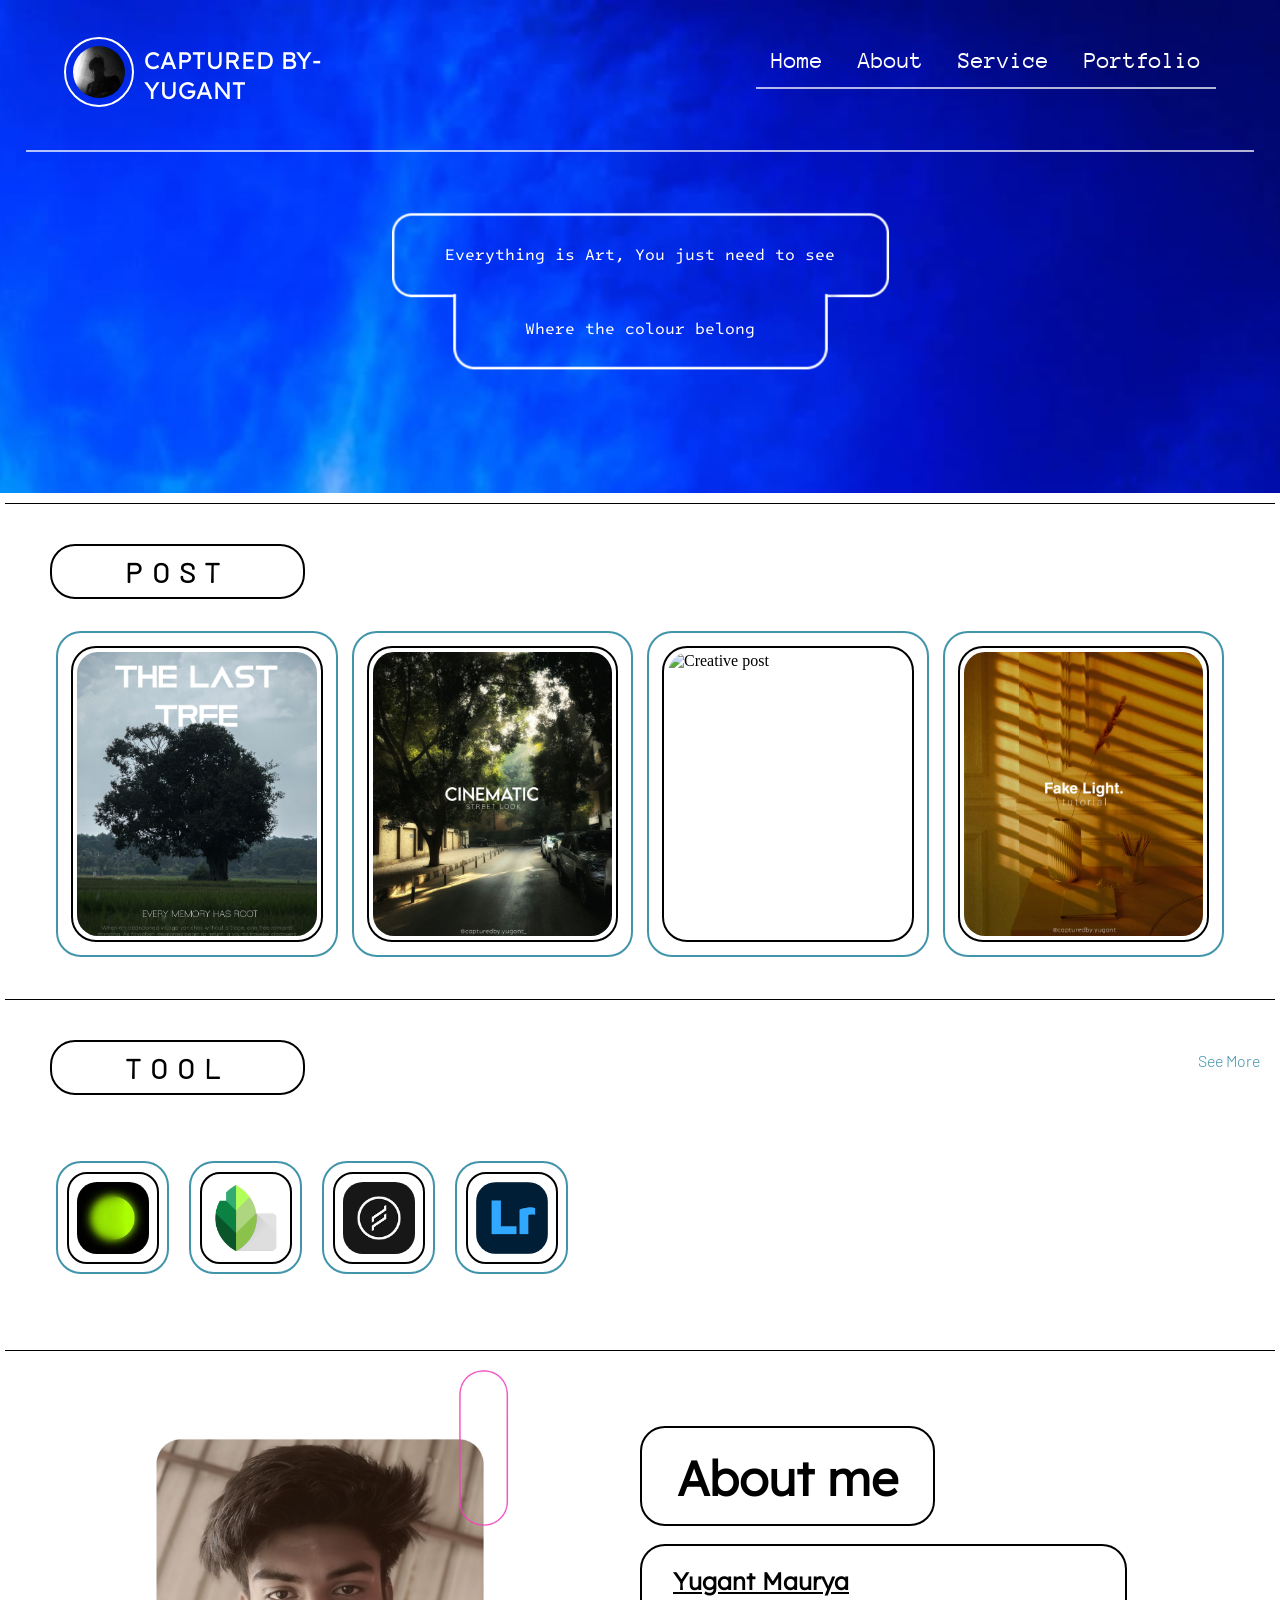
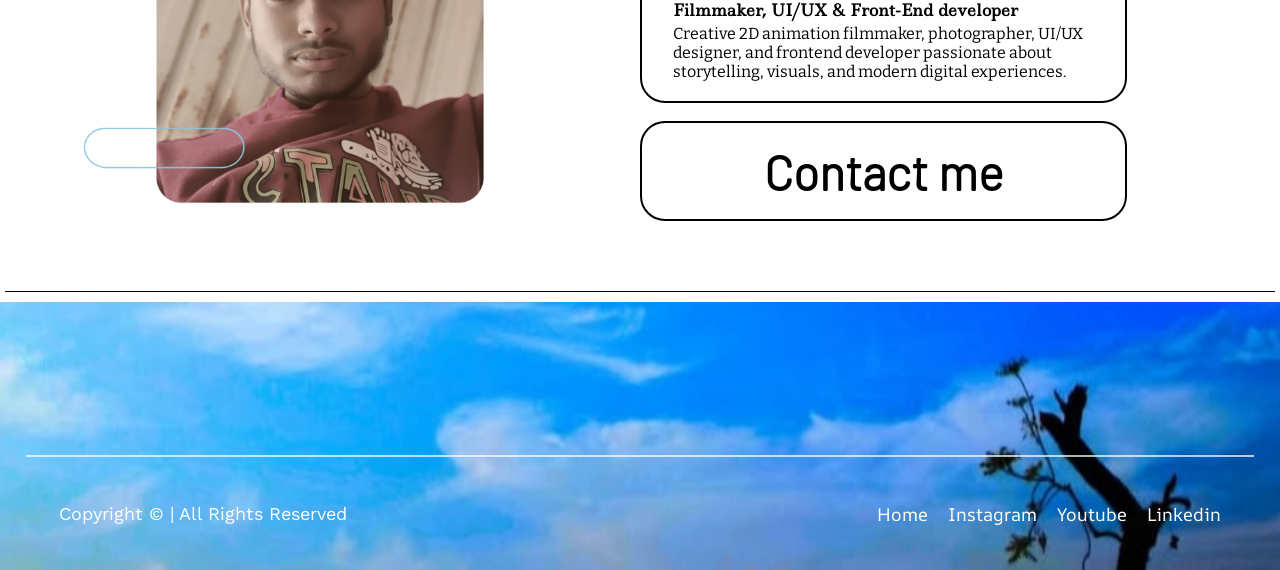
==== commit 54debec2: "Create a some risponve change" ====
--- a/docs/index.html
+++ b/docs/index.html
@@ -89,6 +89,11 @@
                         <div class="Card">
                             <div class="imbo">
                                 <img class="po-img" src="image/post/20250322_140055.jpg.jpeg" alt="Creative post">
+                            </div>
+                        </div>
+                        <div class="Card">
+                            <div class="imbo">
+                                <img class="po-img" src="image/post/Picsart_26-07-17_16-23-19-978.jpg" alt="Silent Bloom post">
                             </div>
                         </div>
                     </div>
--- a/docs/css/style.css
+++ b/docs/css/style.css
@@ -49,10 +49,22 @@
     box-sizing: border-box;
 }
 
+html {
+    background-image: url(../image/hedergb.jpg.jpeg);
+    background-repeat: no-repeat;
+    background-size: cover;
+    background-position: center;
+    background-attachment: fixed;
+}
+
 body {
     overflow-x: hidden;
     width: 100%;
+    max-width: 1440px;
     min-height: 100vh;
+    margin: 0 auto;
+    background: white;
+    box-shadow: 0 0 35px rgba(0, 0, 0, 0.35);
 }
 
 header {
@@ -246,9 +258,9 @@
     }
 
     .Card {
-        flex: 0 0 321px;
-        width: 321px;
-        height: 372px;
+        flex: 0 0 var(--card-width, 321px);
+        width: var(--card-width, 321px);
+        height: var(--card-height, 372px);
         border: 2px solid #4194AA;
         border-radius: 25px;
         display: flex;
@@ -257,16 +269,18 @@
     }
 
     .Post {
-        --slider-gap: 21px;
+        --slider-gap: 14px;
+        --card-width: 321px;
+        --card-height: calc(var(--card-width) * 1.159);
+        position: relative;
         display: flex;
         align-items: center;
         justify-content: center;
         padding: 32px 56px;
-        gap: var(--slider-gap);
     }
 
     .post-slider {
-        width: min(100%, calc((321px * 3) + (var(--slider-gap) * 2)));
+        width: min(100%, calc((var(--card-width) * 4) + (var(--slider-gap) * 3)));
         overflow: hidden;
         touch-action: pan-y;
     }
@@ -280,7 +294,10 @@
     .slider-btn {
         width: 64px;
         height: 64px;
-        flex: 0 0 64px;
+        position: absolute;
+        top: 50%;
+        z-index: 2;
+        transform: translateY(-50%);
         display: flex;
         justify-content: center;
         align-items: center;
@@ -314,6 +331,14 @@
         opacity: 0.25;
     }
 
+    .prev-btn {
+        left: 8px;
+    }
+
+    .next-btn {
+        right: 8px;
+    }
+
     .imbo {
         display: flex;
         justify-content: center;
@@ -321,8 +346,8 @@
         border-radius: 25px;
         padding: 4px;
         border: 2px solid black;
-        height: 342px;
-        width: 291px;
+        height: calc(var(--card-height, 372px) - 30px);
+        width: calc(var(--card-width, 321px) - 30px);
         overflow: hidden;
 
         .po-img {
@@ -354,7 +379,7 @@
                 padding: 20px;
                 border: 2px solid black;
                 border-radius: 20px;
-                margin-left: 10px;
+                margin-left: 9px;
             }
 
             .tool-name {
@@ -409,13 +434,14 @@
             }
 
             .bdr.active {
-                width: min(631px, 100%);
+                width: min(631px, calc((100% - 20px) / 2));
             }
 
             .bdr.active .tool-name {
                 opacity: 1;
                 pointer-events: auto;
             }
+
         }
     }
 
@@ -493,7 +519,7 @@
     background-repeat: no-repeat;
     background-size: cover;
     background-position: center;
-    width: 100vw;
+    width: 100%;
     display: flex;
     flex-direction: column;
     min-height: 266px;
--- a/docs/css/responsive.css
+++ b/docs/css/responsive.css
@@ -2,8 +2,10 @@
     height: auto;
 }
 
-body {
-    min-height: 100vh;
+@media (max-width: 1439px) and (min-width: 1201px) {
+    main .Post {
+        --card-width: min(321px, calc((100vw - 112px - (var(--slider-gap) * 3)) / 4));
+    }
 }
 
 header .logo {
@@ -25,6 +27,14 @@
         justify-content: space-between;
     }
 
+    main .Post {
+        --card-width: min(321px, calc((100vw - 112px - (var(--slider-gap) * 2)) / 3));
+    }
+
+    main .post-slider {
+        width: calc((var(--card-width) * 3) + (var(--slider-gap) * 2));
+    }
+
     main .intro .about-me {
         width: 450px;
     }
@@ -40,9 +50,13 @@
 
 }
 
-@media (max-width: 1130px){
+@media (max-width: 1030px){
+    main .Post {
+        --card-width: min(321px, calc((100vw - 112px - var(--slider-gap)) / 2));
+    }
+
     main .post-slider {
-        width: min(100%, calc((321px * 2) + var(--slider-gap)));
+        width: calc((var(--card-width) * 2) + var(--slider-gap));
     }
 }
 
@@ -101,8 +115,8 @@
     }
 
     main .Post {
+        --card-width: min(321px, calc((100vw - 40px - var(--slider-gap)) / 2));
         padding: 28px 20px;
-        gap: 12px;
     }
 
     main .tool .tool-section {
@@ -120,10 +134,6 @@
 
     main .intro .image-logo {
         display: none;
-    }
-
-    main .intro .about-me {
-        width: 100%;
     }
 
     main .intro .about-me {
@@ -205,12 +215,13 @@
     }
 
     main .Post {
+        --card-width: min(321px, calc(100vw - 24px));
         position: relative;
         padding: 24px 0;
     }
 
     main .post-slider {
-        width: 321px;
+        width: var(--card-width);
     }
 
     main .slider-btn {
@@ -220,7 +231,6 @@
         transform: translateY(-50%);
         width: 44px;
         height: 44px;
-        flex-basis: 44px;
     }
 
     main .prev-btn {
@@ -238,11 +248,14 @@
 
     main .tool .tool-section {
         justify-content: center;
+        padding-left: 0;
+        padding-right: 0;
+        column-gap: 14px;
     }
 
     main .tool .tool-section .bdr {
-        height: 96px;
-        width: 96px;
+        height: 88px;
+        width: 88px;
         border-radius: 18px;
     }
 
@@ -255,19 +268,16 @@
     }
 
     main .tool .tool-section .tool-info {
-        width: 76px;
-        height: 76px;
-        padding: 12px;
+        width: 70px;
+        height: 70px;
+        padding: 10px;
         border-radius: 16px;
+        margin-left: 8px;
     }
 
     main .tool .tool-section img {
-        width: 56px;
-        height: 56px;
-    }
-
-    main .intro .image-logo img {
-        width: min(100%, 342px);
+        width: 50px;
+        height: 50px;
     }
 
     main .intro .sublogo {
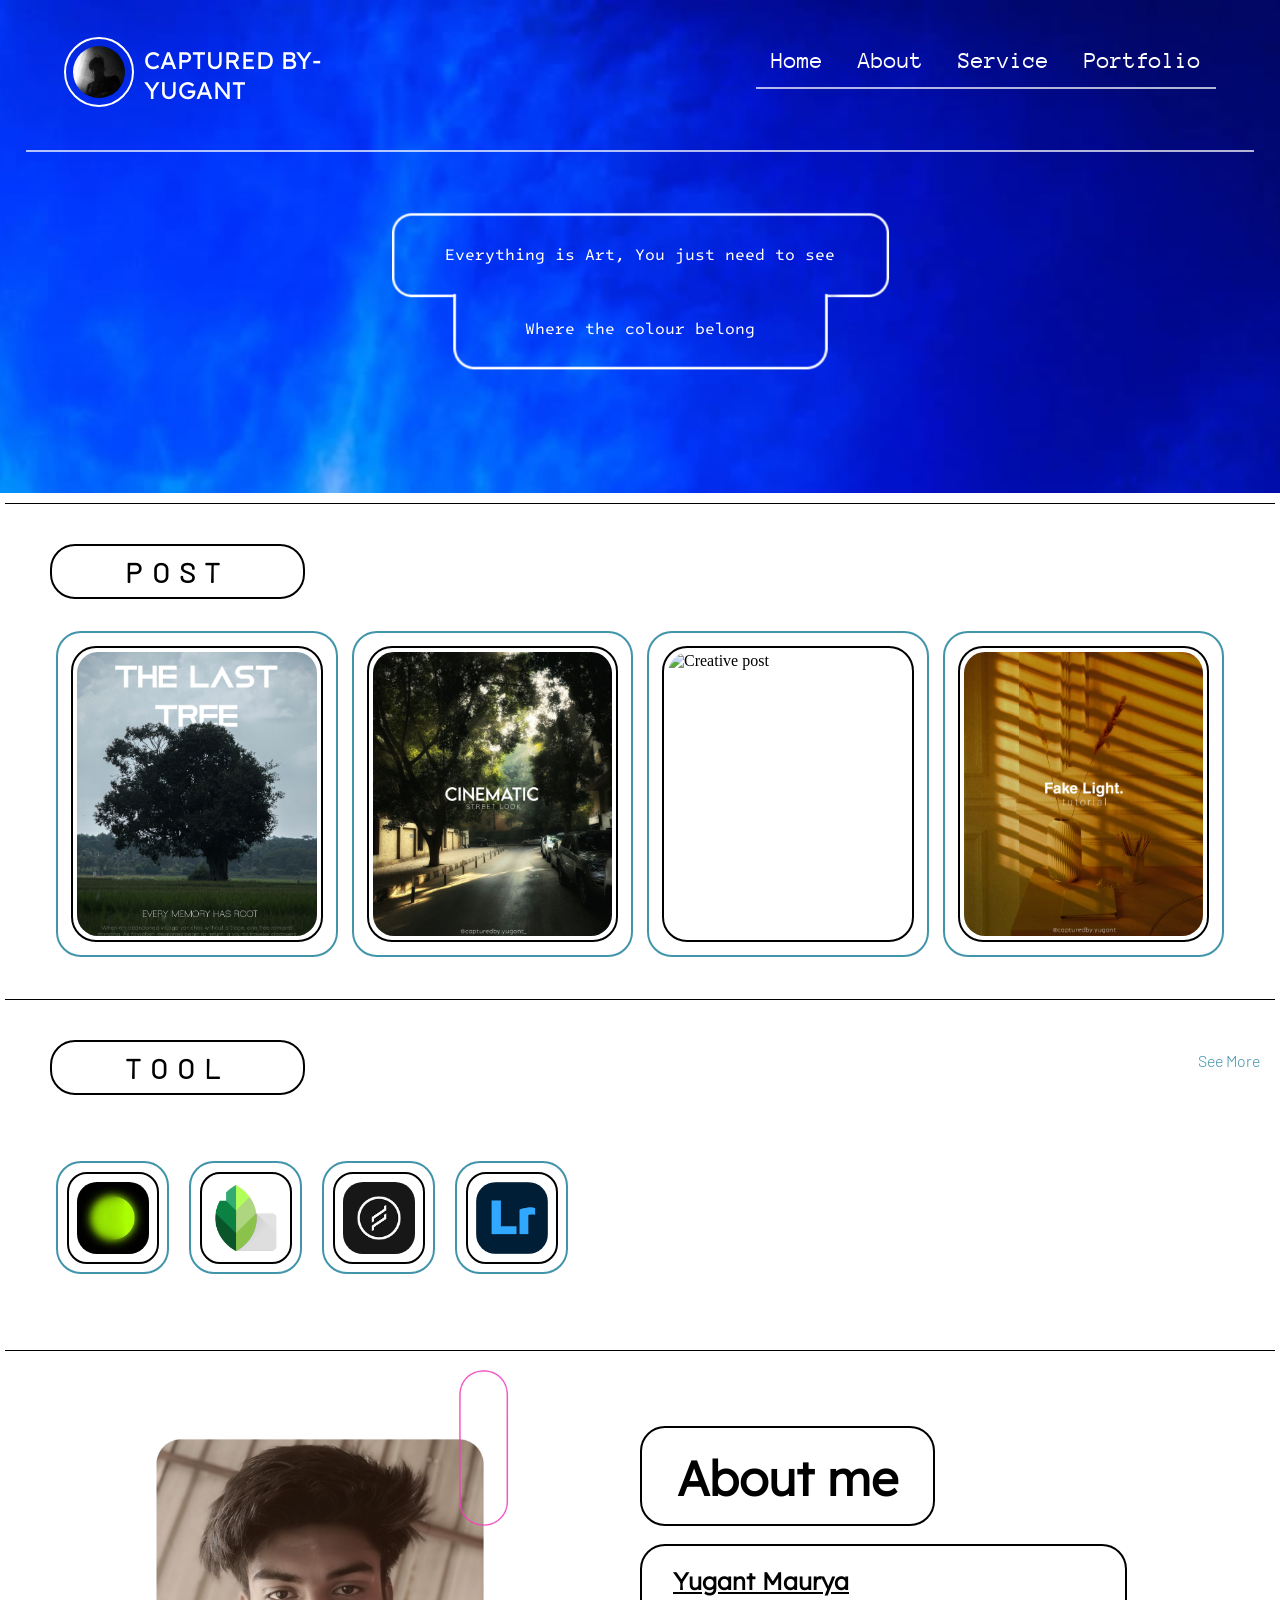
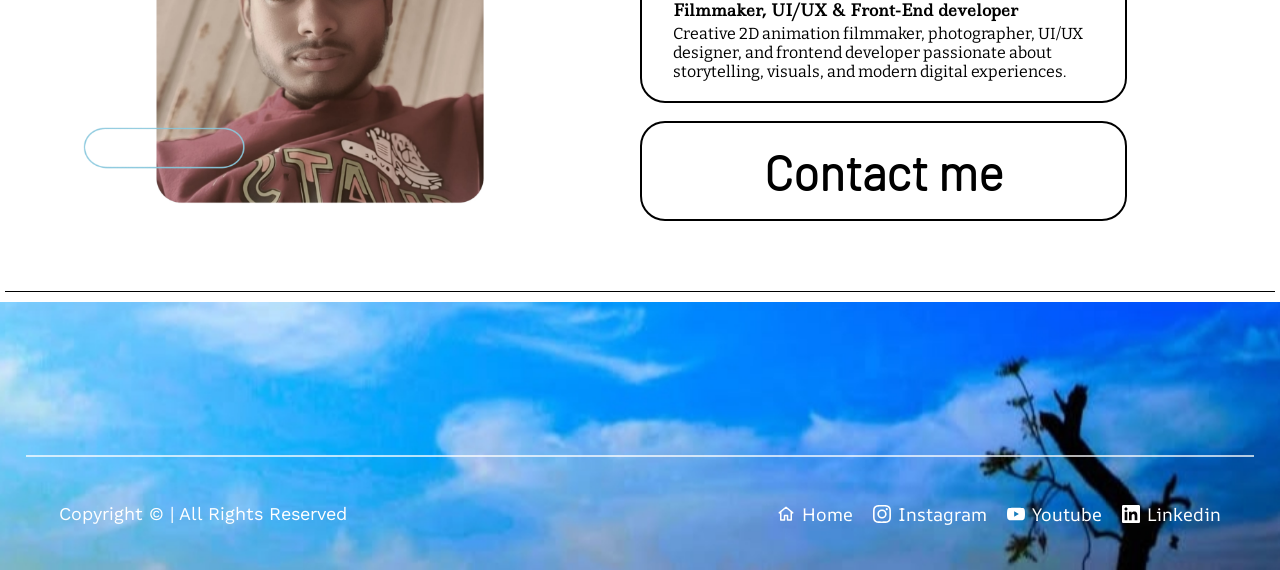
==== commit 444c4e5a: "Added A peges And Design Footer" ====
--- a/docs/index.html
+++ b/docs/index.html
@@ -27,16 +27,16 @@
                         <ul>
                             <li onclick="hideslidebar()"><img
                                     src="image/close_24dp_EFEFEF_FILL0_wght400_GRAD0_opsz24.png" alt=""></li>
-                            <li><a href="#">Home</a></li>
-                            <li><a href="#">About</a></li>
-                            <li><a href="#">Service</a></li>
-                            <li><a href="#">Portfolio</a></li>
+                            <li><a href="#"><img src="image/footer-icon/home.svg" alt="">Home</a></li>
+                            <li><a href="Pages/Nav/about.html"><img src="image/nav-icon/about.svg" alt="">About</a></li>
+                            <li><a href="Pages/Nav/service.html"><img src="image/nav-icon/service.svg" alt="">Service</a></li>
+                            <li><a href="#"><img src="image/nav-icon/portfolio.svg" alt="">Portfolio</a></li>
                         </ul>
                     </div>
                     <ul>
                         <li class="hideonmobile"><a href="#">Home</a></li>
-                        <li class="hideonmobile"><a href="#">About</a></li>
-                        <li class="hideonmobile"><a href="#">Service</a></li>
+                        <li class="hideonmobile"><a href="Pages/Nav/about.html">About</a></li>
+                        <li class="hideonmobile"><a href="Pages/Nav/service.html">Service</a></li>
                         <li class="hideonmobile"><a href="#">Portfolio</a></li>
                         <li class="menu" onclick="showslidebar()"><img
                                 src="image/menu_24dp_EFEFEF_FILL0_wght400_GRAD0_opsz24.png">
@@ -183,10 +183,10 @@
             <div class="copyright"> Copyright &copy; | All Rights Reserved</div>
             <nav class="lfoot">
                 <ul>
-                    <li><a href="#">Home</a></li>
-                    <li><a href="#">Instagram</a></li>
-                    <li><a href="#">Youtube</a></li>
-                    <li> <a href="#">Linkedin</a></li>
+                    <li><a href="#"><img src="image/footer-icon/home.svg" alt="">Home</a></li>
+                    <li><a href="https://www.instagram.com/capturedby.yugant_"><img src="image/footer-icon/instagram.svg" alt="">Instagram</a></li>
+                    <li><a href="https://youtube.com/@capturedbyyugant?si=jAvoNhh3TiDu9lNU"><img src="image/footer-icon/youtube.svg" alt="">Youtube</a></li>
+                    <li><a href="https://www.linkedin.com/in/ritesh-maurya-857692370"><img src="image/footer-icon/linkedin.svg" alt="">Linkedin</a></li>
                 </ul>
             </nav>
         </div>
--- a/docs/css/style.css
+++ b/docs/css/style.css
@@ -50,14 +50,25 @@
 }
 
 html {
+    position: relative;
+    background: #111;
+}
+
+html::before {
+    content: "";
+    position: fixed;
+    inset: -24px;
+    z-index: -1;
     background-image: url(../image/hedergb.jpg.jpeg);
     background-repeat: no-repeat;
     background-size: cover;
     background-position: center;
-    background-attachment: fixed;
+    filter: blur(8px);
+    transform: scale(1.02);
 }
 
 body {
+    position: relative;
     overflow-x: hidden;
     width: 100%;
     max-width: 1440px;
@@ -157,7 +168,7 @@
         background: rgba(255, 255, 255, 0.1);
         backdrop-filter: blur(10px);
         -webkit-backdrop-filter: blur(10px);
-        box-shadow: 10px 0 10px rgba(0, 0, 0, 0);
+        box-shadow: -14px 0 28px rgba(0, 0, 0, 0.35);
         display: flex;
         padding: 50px;
         gap: 20px;
@@ -168,6 +179,18 @@
     .slidebar li {
         list-style: none;
         width: 100%;
+    }
+
+    .slidebar a {
+        display: flex;
+        align-items: center;
+        gap: 12px;
+    }
+
+    .slidebar a img {
+        width: 22px;
+        height: 22px;
+        object-fit: contain;
     }
 
     .slowgan {
@@ -283,6 +306,12 @@
         width: min(100%, calc((var(--card-width) * 4) + (var(--slider-gap) * 3)));
         overflow: hidden;
         touch-action: pan-y;
+        cursor: grab;
+        user-select: none;
+    }
+
+    .post-slider:active {
+        cursor: grabbing;
     }
 
     .post-track {
@@ -306,12 +335,18 @@
         background: white;
         cursor: pointer;
         opacity: 0;
-        transition: opacity 0.25s ease;
+        box-shadow: 0 8px 18px rgba(0, 0, 0, 0.22);
+        transition: opacity 0.25s ease, box-shadow 0.25s ease, transform 0.2s ease;
     }
 
     .slider-btn:hover,
     .slider-btn:focus-visible {
         opacity: 1;
+        box-shadow: 0 12px 26px rgba(0, 0, 0, 0.35);
+    }
+
+    .slider-btn:active {
+        transform: translateY(-50%) scale(0.96);
     }
 
     .slider-btn img {
@@ -356,6 +391,8 @@
             height: 100%;
             object-fit: cover;
             border-radius: 21px;
+            user-select: none;
+            -webkit-user-drag: none;
         }
     }
 
@@ -561,7 +598,21 @@
 
             a {
                 color: white;
+                display: flex;
+                align-items: center;
+                gap: 7px;
                 text-decoration: none;
+                transition: opacity 0.2s ease;
+            }
+
+            a:hover {
+                opacity: 0.75;
+            }
+
+            img {
+                width: 18px;
+                height: 18px;
+                object-fit: contain;
             }
         }
     }
--- a/docs/css/responsive.css
+++ b/docs/css/responsive.css
@@ -185,6 +185,32 @@
     footer .fot-bar .lfoot ul {
         flex-wrap: wrap;
         justify-content: center;
+    }
+
+    footer .fot-bar .lfoot a {
+        font-size: 0;
+        gap: 0;
+    }
+
+    footer .fot-bar .lfoot img {
+        width: 18px;
+        height: 18px;
+    }
+
+    footer .fot-bar {
+        flex-direction: row;
+        justify-content: space-between;
+        text-align: left;
+    }
+
+    footer .fot-bar .copyright {
+        font-size: 0.8rem;
+    }
+
+    footer .fot-bar .lfoot ul {
+        flex-wrap: nowrap;
+        justify-content: flex-end;
+        gap: 12px;
     }
 }
 
@@ -299,6 +325,45 @@
     main .intro .about-me div {
         padding: 18px;
     }
+
+    footer {
+        min-height: 266px;
+    }
+
+    footer .blank {
+        height: 153px;
+    }
+
+    footer .fot-bar {
+        min-height: 113px;
+        height: 113px;
+        flex-direction: row;
+        justify-content: space-between;
+        gap: 12px;
+        padding: 0 20px;
+        text-align: left;
+    }
+
+    footer .fot-bar .copyright {
+        font-size: 0.75rem;
+        text-align: left;
+    }
+
+    footer .fot-bar .lfoot {
+        display: flex;
+        align-items: center;
+    }
+
+    footer .fot-bar .lfoot ul {
+        gap: 12px;
+        flex-wrap: nowrap;
+        justify-content: flex-end;
+    }
+
+    footer .fot-bar .lfoot img {
+        width: 18px;
+        height: 18px;
+    }
 }
 
 @media (max-width: 380px) {
@@ -319,6 +384,19 @@
     }
 
     footer .fot-bar {
-        font-size: 0.9rem;
-    }
-}
+        padding: 0 14px;
+    }
+
+    footer .fot-bar .copyright {
+        font-size: 0.68rem;
+    }
+
+    footer .fot-bar .lfoot ul {
+        gap: 8px;
+    }
+
+    footer .fot-bar .lfoot img {
+        width: 16px;
+        height: 16px;
+    }
+}
